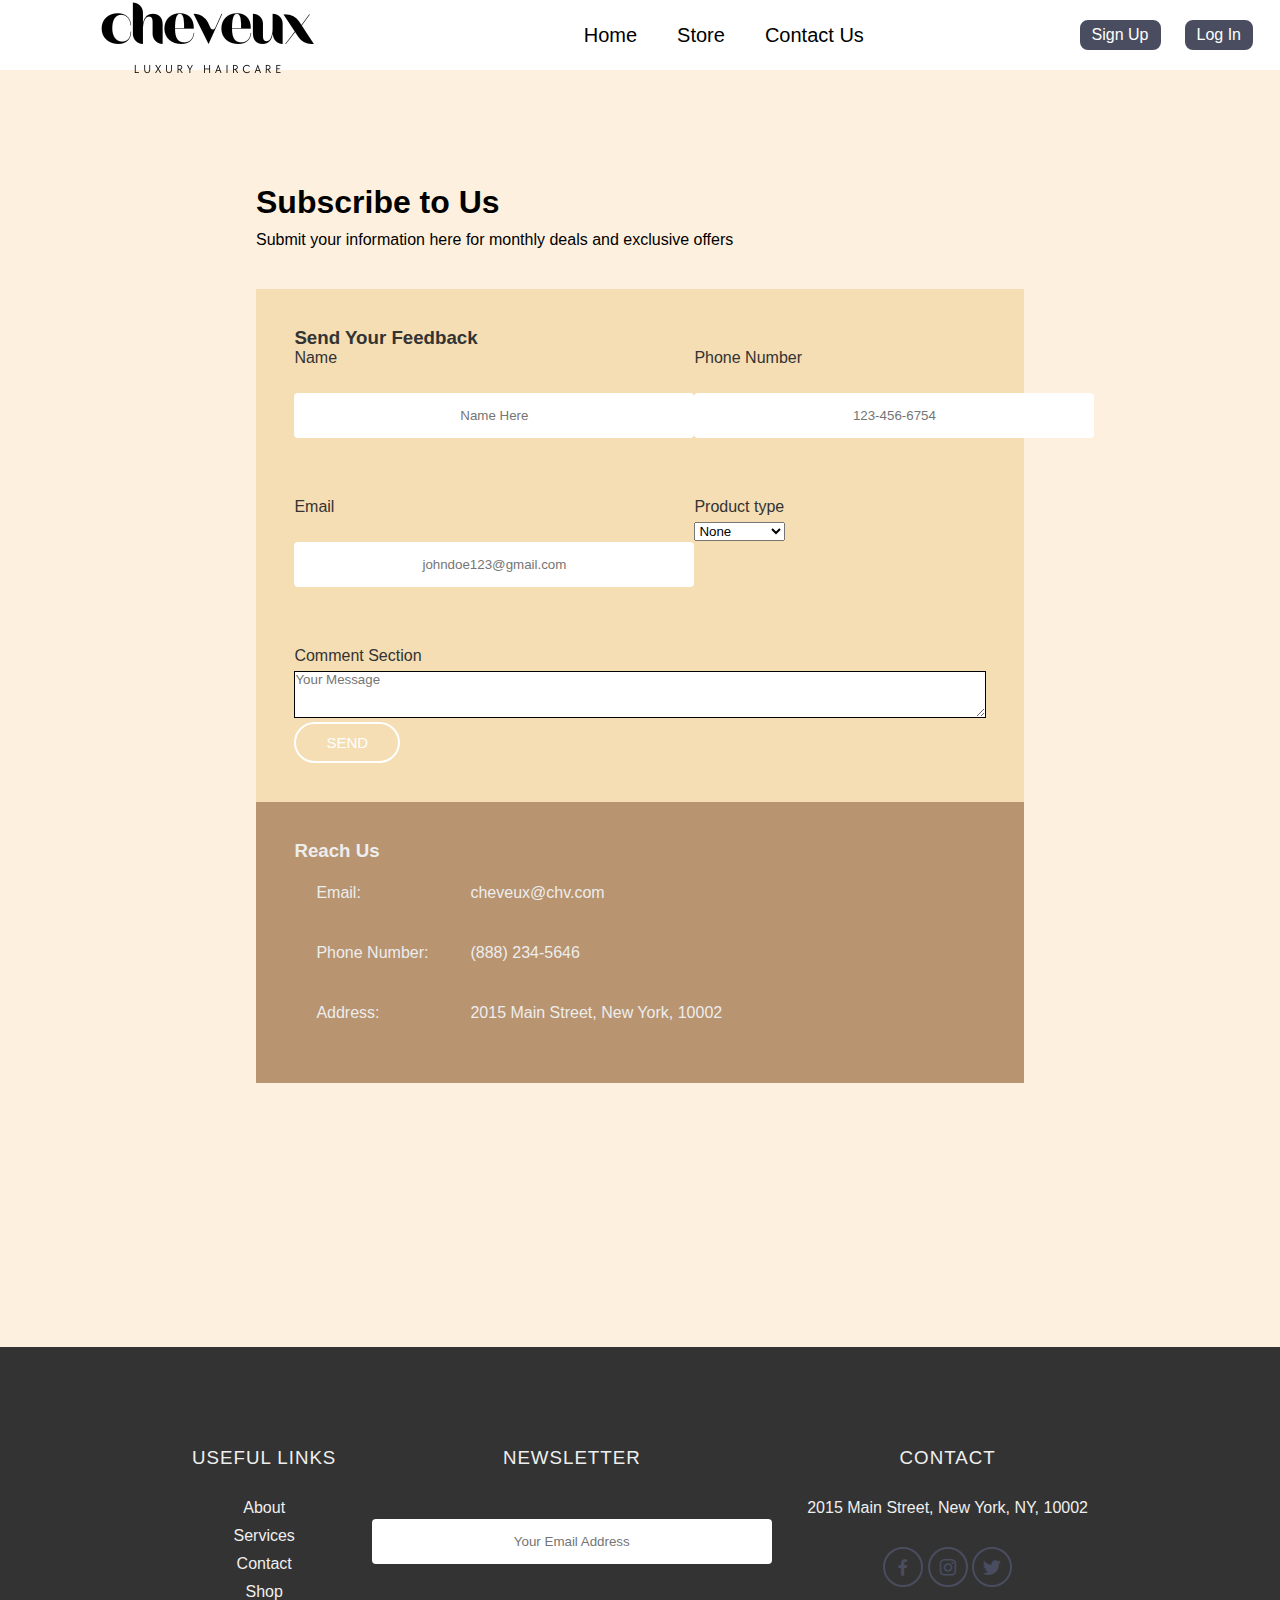
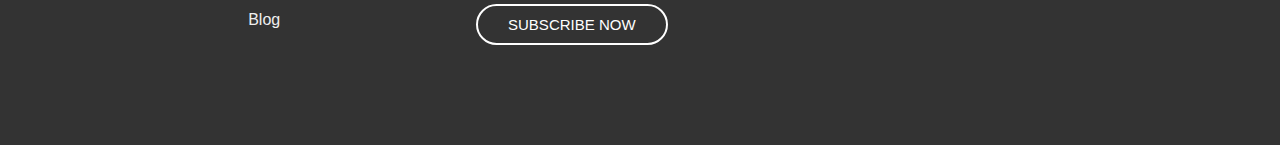
==== contact.html @ 3f9e89b2 "Finished e-commerce" ====
<!DOCTYPE html>
<html lang="en">
<head>
    <meta charset="UTF-8">
    <meta name="viewport" content="width=device-width, initial-scale=1.0">
    <link rel = "stylesheet" href="contact.css">
    <link href='https://unpkg.com/boxicons@2.1.4/css/boxicons.min.css' rel='stylesheet'>

    <title>Document</title>
</head>
<body>
    <header>
        <nav>
            
            <div class="logo">
                <h1><a href="index.html"><img src="cheveux.png" class="Logo" alt="Shampoo bottles stacked"></a></h1>
            </div>
            <div class="pages">
                <ul>
                    <li class="nav-item"><a href="index.html">Home</a></li>
                    <li class="nav-item"><a href="product.html">Store</a></li>
                    <li class="nav-item"><a href="contact.html">Contact Us</a></li>
                </ul>
            </div>
        
        <div class="buttons">
            <button class="btn1">Sign Up</button>
            <button class="btn2">Log In</button>
        </div>
    </nav>
      </header>
      <main>
        <section>
            <div class="container">
                <h1>Subscribe to Us</h1>
                <p>Submit your information here for monthly deals and exclusive offers</p>
                <div class="contact-box">
                    <div class="contact-left">
                        <h3>Send Your Feedback</h3>
                        <form onsubmit="handleSubscribe(event)" id="subscribe">
    
    
                            <div class="input-row">
                                <div class="input-group">
                                    <label for="name">Name</label>
                                    <input id="name" type="text" placeholder="Name Here">
                                    <div class="error-message" id="nameError" style="display: none;"></div>
                                </div>
                                <div class="input-group">
                                    <label>Phone Number</label>
                                    <input id="phone" maxlength="12" type="text" placeholder="123-456-6754">
                                    <div class="error-message" id="phoneError"></div>
                                </div>
                            </div>
    
                            <div class="input-row">
                                <div class="input-group">
                                    <label>Email</label>
                                    <input id="email" type="text" placeholder="johndoe123@gmail.com">
                                    <div class="error-message" id="emailError"></div>
                                </div>
                                <div class="input-group">
                                    <label>Product type</label>
                                    <select row="5" id="dropdown">
                                        <option value="">None</option>
                                        <option value="shampoo">Shampoo</option>
                                        <option value="conditioner">Conditioner</option>
                                        <option value="other">Other</option>
                                    </select>
                                    <div class="error-message" id="dropdownError"></div>
                                </div>
    
                            </div>
                            <label>Comment Section</label>
                            <textarea rows="3" placeholder="Your Message"></textarea>
    
                            <button type="submit" id="subscribeForm">SEND</button>
    
                        </form>
                    </div>
                    <div class="contact-right">
                        <h3>Reach Us</h3>
    
                        <table>
                            <tr>
                                <td>Email:</td>
                                <td>cheveux@chv.com</td>
                            </tr>
                            <tr>
                                <td>Phone Number:</td>
                                <td>(888) 234-5646</td>
                            </tr>
                            <tr>
                                <td>Address:</td>
                                <td>2015 Main Street, New York, 10002</td>
                            </tr>
                        </table>
                    </div>
                </div>
            </div>
        </section>
<footer class="footer">
    <div class="col-1">
        <h3>USEFUL LINKS</h3>
        <a href="#">About</a>
        <a href="#">Services</a>
        <a href="#">Contact</a>
        <a href="#">Shop</a>
        <a href="#">Blog</a>
    </div>
    <div class="col-2">
        <h3>NEWSLETTER</h3>
        <form>
            <input type="email" placeholder="Your Email Address" required>
            <br>
            <button type="submit">SUBSCRIBE NOW</button>
        </form>
    </div>
    <div class="col-3">
        <h3>CONTACT</h3>
        <p>2015 Main Street, New York, NY, 10002</p>
        <div class="social-icons">
            <a href="https://www.facebook.com"><i class="bx bxl-facebook"></i></a>
            <a href="https://www.instagram.com"><i class="bx bxl-instagram"></i></a>
            <a href="https://www.twitter.com"><i class="bx bxl-twitter"></i></a>
            
        </div>
    </div>

</footer>
  
</html>
---- contact.css ----
* {
    margin: 0;
    padding: 0;
    box-sizing: border-box;
    font-family: Arial, Helvetica, sans-serif;
  }
  
  html, body {
    width: 100%;
    height: 100%;
    margin: 0;
    padding: 0;
    background-color: #FDF0DF;
  }
  
  nav {
    height: 60px;
    display: flex;
    justify-content: space-between;
    align-items: center;
    top: 0;
    padding: 8px 0;
    background-color: white;
    z-index: 1;
  }
  
  .logo {
    margin-left: 20px;
  }
  
  .pages {
    display: flex;
    align-items: center;
    flex-direction: row;
  }
  
  ul {
    display: flex;
    list-style-type: none;
    margin: 0;
    padding: 0;
  }

  ul a {
    color: black;
  }
  
  
  .nav-item {
    font-size: 20px;
    margin: 0 20px;
    color: black !important;
  }

  .nav-item a {
    text-decoration: none;
  }
  
  .buttons {
    display: flex;
    align-items: center;
    margin: 0 15px;
  }
  
  .buttons button {
    margin: 0 10px;
    background-color: #494d5f;
    border: 2px solid #fff;
    border-radius: 10px;
    padding: 6px 12px;
    color: #fff;
    font-size: 16px;
  }

  .main-logo {
    position: relative;
    width: 100%;
    height: auto;
    float: left;
    margin-left: 20px;
    align-items: center;
  }

  .container {
    max-width: 80%;
    margin: 50px auto;
    padding: 5%;
    align-items: center;
}


.contact-box {
    background: wheat;
    height: auto;
    margin-left: auto;
    margin-right: auto;
    width: 100%;
}

.contact-left {
    flex-basis: 50%;
    padding: 5%;
    color: #333;
}

.contact-right {
    flex-basis: 50%;
    padding: 5%;
    background: #B89470;
    color: #ededed;
}


h1 {
    margin-bottom: 10px;
    color: #ededed;
}

.container h1 {
    color: black;
}

.container p {
    margin-bottom: 40px;
    color: black;
}

.input-row {
    display: flex;
    justify-content: space-between;
    margin-bottom: 20px;
}

.input-row .input-group {
    flex-basis: 45%;
}

input,
textarea {
    width: 100%;
    border: 1px solid black;
    outline: none;
    box-sizing: border-box;
}


label {
    margin-bottom: 6px;
    display: block;
}

button:hover {
    color: #fff
}

tr td:first-child {
    padding: 20px;
}

tr td {
    padding: 20px;
    color: #ededed
}

.input-group {
    position: relative;
}

.input-group .error-message {
    position: absolute;
    top: 100%;
    left: 0;
    width: 100%;
    color: red;
    margin-top: 5px;
    font-size: 12px;
}


  .footer {
    margin-top: 150px;
    width: 100%;
    padding: 100px 15%;
    background-color: #333;
    color: #efefef;
    display: flex;
}

.footer div {
  text-align: center;
}

.col-2 {
  flex-grow: 2;
}

.footer div h3 {
  font-weight: 300;
  margin-bottom: 30px;
  letter-spacing: 1px;

}

.col-1 a{
  display: block;
  text-decoration: none;
  color: #efefef;
  margin-bottom: 10px;

}

form input{
  width: 400px;
  height: 45px;
  border-radius: 4px;
  text-align: center;
  margin-top: 20px;
  margin-bottom: 40px;
  outline: none;
  border: none;

}

form button {
    background: transparent;
    border: 2px solid #fff;
    color: #fff;
    border-radius:70px;
    padding: 10px 30px;
    font-size: 15px;
    cursor: pointer; 
  }

.social-icons {
  margin-top: 30px;
}

.social-icons a {
    display: inline-flex;
    justify-content: center;
    align-items: center;
    width: 40px;
    height: 40px;
    background: transparent;
    border: 2px solid #494D5f;
    border-radius: 50%;
    font-size: 20px;
    color: #494d5f;
    text-decoration: none;

}

.social-icons i {
  font-size: 22px;
  margin: 10px;
  cursor: pointer;
}

/* Media queries for responsive design */

/* For screens less than 800px */
@media screen and (max-width: 800px) {
    nav {
        height: 50px;
    }

    .container {
        width: 90%;
    }

    .footer {
        margin-top: 100px;
    }
}

/* For screens greater than 800px */
@media screen and (min-width: 801px) {
    nav {
        height: 70px;
    }

    .container {
        width: 70%;
    }

    .footer {
        margin-top: 200px;
    }
}
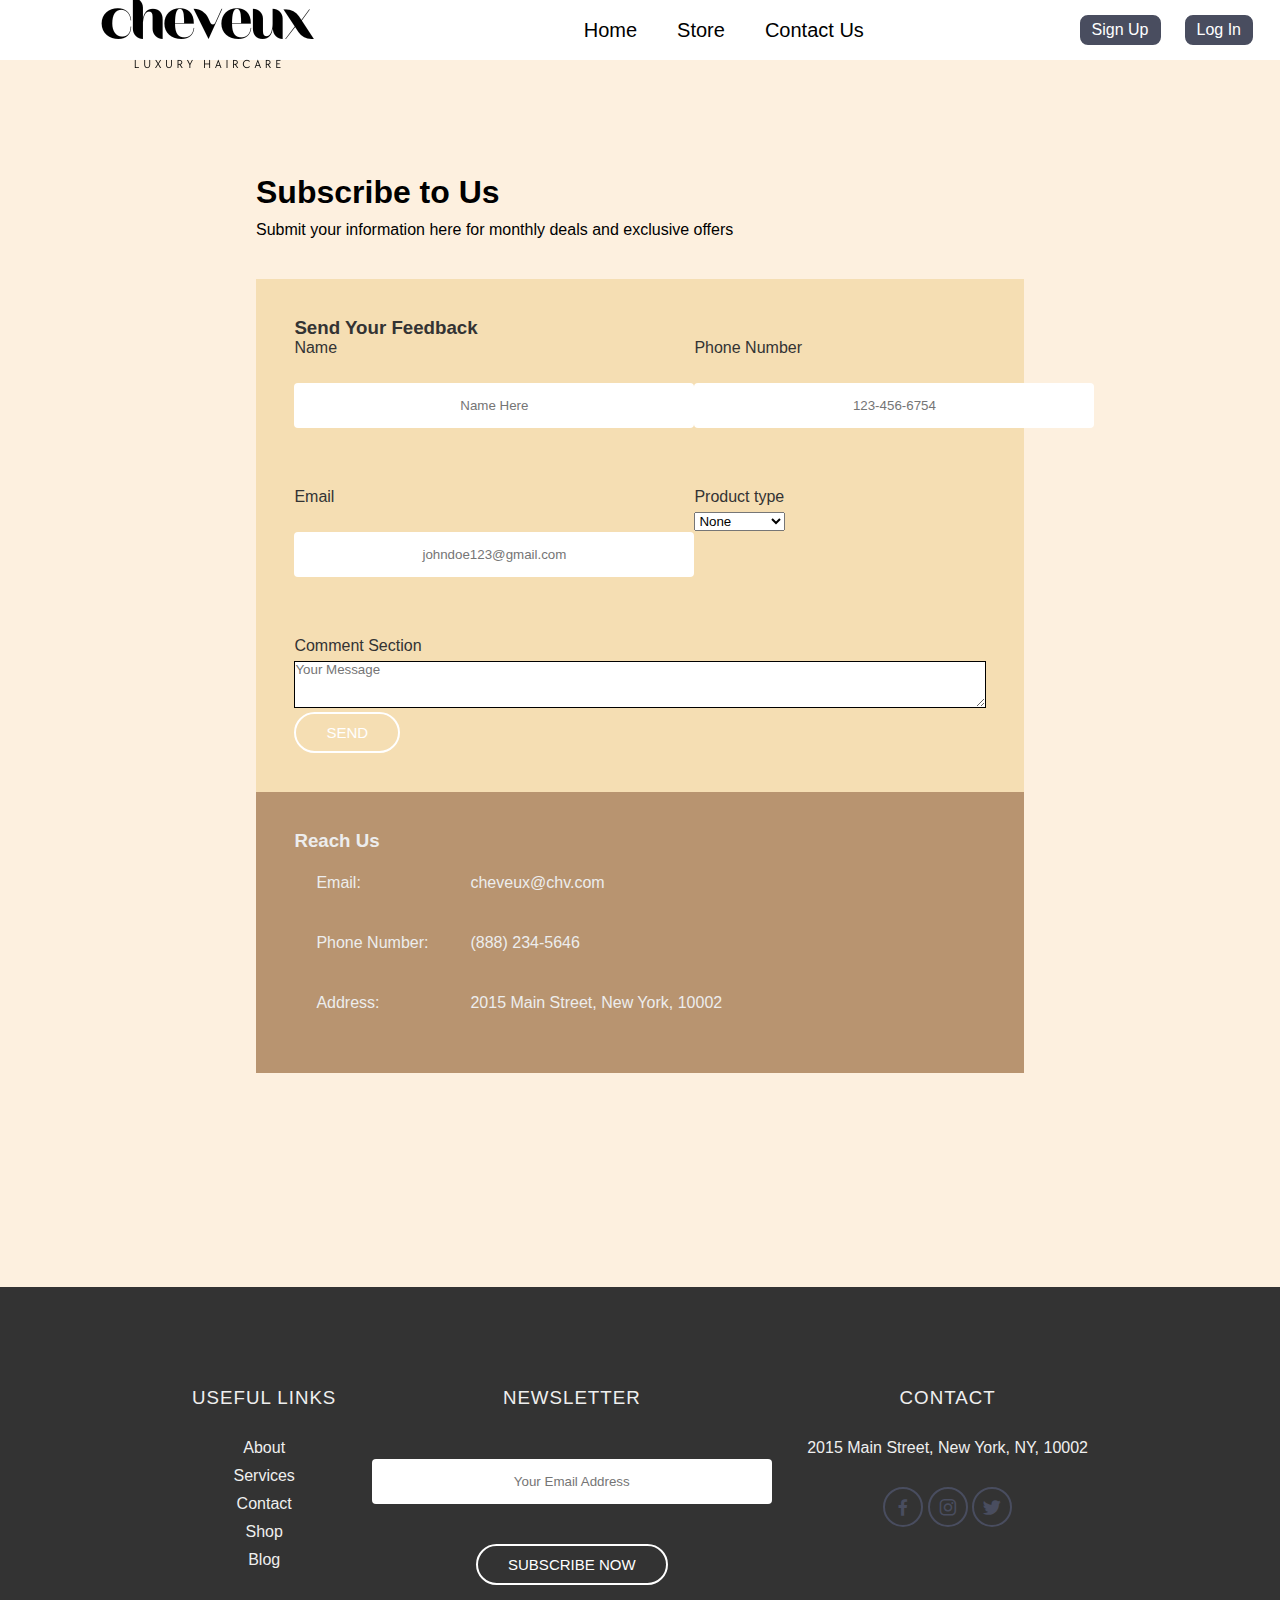
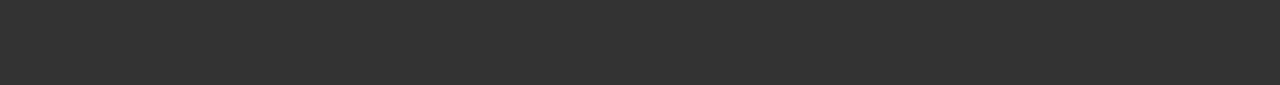
==== commit 5fe80f63: "Updated Code" ====
--- a/contact.html
+++ b/contact.html
@@ -37,31 +37,28 @@
                 <div class="contact-box">
                     <div class="contact-left">
                         <h3>Send Your Feedback</h3>
-                        <form onsubmit="handleSubscribe(event)" id="subscribe">
-    
-    
+                        <form id="subscribeForm">
                             <div class="input-row">
                                 <div class="input-group">
                                     <label for="name">Name</label>
-                                    <input id="name" type="text" placeholder="Name Here">
+                                    <input id="name" type="text" placeholder="Name Here" required>
                                     <div class="error-message" id="nameError" style="display: none;"></div>
                                 </div>
                                 <div class="input-group">
                                     <label>Phone Number</label>
-                                    <input id="phone" maxlength="12" type="text" placeholder="123-456-6754">
+                                    <input id="phone" maxlength="12" type="text" placeholder="123-456-6754" pattern="\d{3}-\d{3}-\d{4}" required>
                                     <div class="error-message" id="phoneError"></div>
                                 </div>
                             </div>
-    
                             <div class="input-row">
                                 <div class="input-group">
                                     <label>Email</label>
-                                    <input id="email" type="text" placeholder="johndoe123@gmail.com">
+                                    <input id="email" type="email" placeholder="johndoe123@gmail.com" required>
                                     <div class="error-message" id="emailError"></div>
                                 </div>
                                 <div class="input-group">
                                     <label>Product type</label>
-                                    <select row="5" id="dropdown">
+                                    <select id="dropdown" required>
                                         <option value="">None</option>
                                         <option value="shampoo">Shampoo</option>
                                         <option value="conditioner">Conditioner</option>
@@ -69,13 +66,10 @@
                                     </select>
                                     <div class="error-message" id="dropdownError"></div>
                                 </div>
-    
                             </div>
                             <label>Comment Section</label>
                             <textarea rows="3" placeholder="Your Message"></textarea>
-    
-                            <button type="submit" id="subscribeForm">SEND</button>
-    
+                            <button type="submit">SEND</button>
                         </form>
                     </div>
                     <div class="contact-right">
@@ -98,6 +92,7 @@
                     </div>
                 </div>
             </div>
+        </section>
         </section>
 <footer class="footer">
     <div class="col-1">
--- a/contact.css
+++ b/contact.css
@@ -258,32 +258,32 @@
 
 /* Media queries for responsive design */
 
-/* For screens less than 800px */
-@media screen and (max-width: 800px) {
-    nav {
-        height: 50px;
-    }
-
-    .container {
-        width: 90%;
-    }
-
-    .footer {
-        margin-top: 100px;
-    }
+@media screen and (max-width: 600px) {
+  .contact-box {
+      flex-direction: column;
+  }
+  
+  .contact-left,
+  .contact-right {
+      flex-basis: auto;
+  }
+  
+  .input-group,
+  textarea {
+      width: 100%;
+  }
+}
+
+/* For screens between 601px and 800px */
+@media screen and (min-width: 601px) and (max-width: 800px) {
+  .container {
+      width: 90%;
+  }
 }
 
 /* For screens greater than 800px */
 @media screen and (min-width: 801px) {
-    nav {
-        height: 70px;
-    }
-
-    .container {
-        width: 70%;
-    }
-
-    .footer {
-        margin-top: 200px;
-    }
+  .container {
+      width: 70%;
+  }
 }